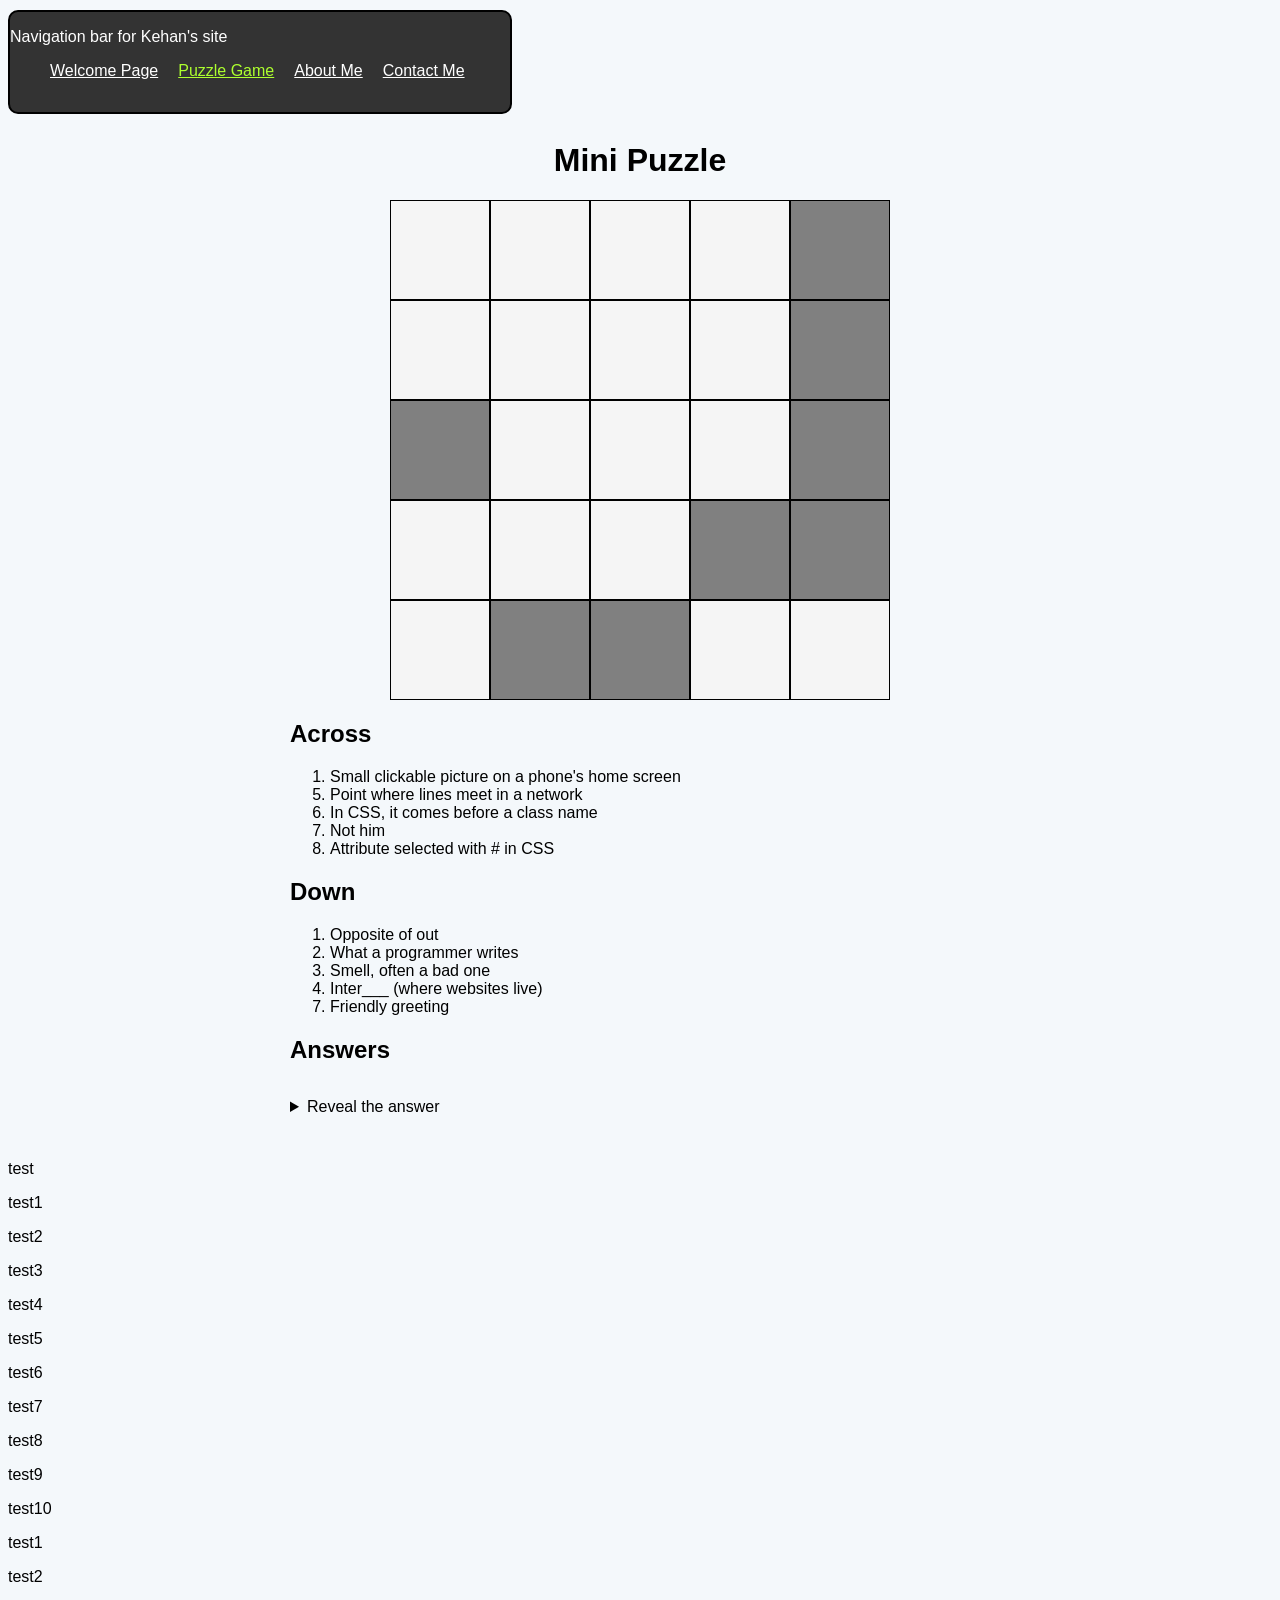
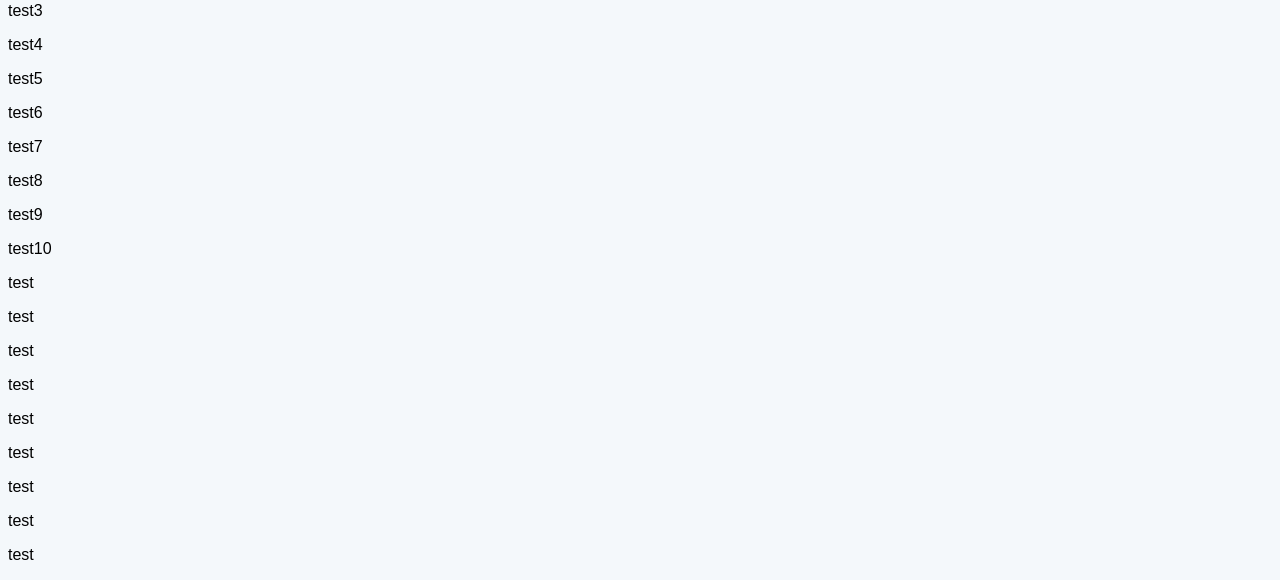
==== game.html @ fa021696 "Move the site to the repo root for GitHub Pages: index, game, about, contact" ====
<!DOCTYPE html>
<html lang="en">
<head>
    <meta name="viewport" content="width=device-width, initial-scale=1">
    <title>Puzzle</title>
    <link rel="stylesheet" href="navbar-project-1.css">
    <link rel="stylesheet" href="page-2.css">
</head>


<body>
    <nav class="navBar">
        <p>Navigation bar for Kehan's site</p>
        <ul> 
            <li><a href="index.html">Welcome Page</a></li>
            <li><a aria-current="page" href="game.html">Puzzle Game</a></li>
            <li><a href="about.html">About Me</a></li>
            <li><a href="contact.html">Contact Me</a></li>
        </ul>
    </nav>

    <main>
        <h1>Mini Puzzle</h1>
        <div class="puzzle">
            <!--clue and answer generated by AI-->
            <div class="open">
                <input type="text" maxlength="1" pattern="[Ii]" placeholder=" " aria-label="Row 1, column 1, 1 Across, 1 Down"></div>

            <div class="open">
                <input type="text" maxlength="1" pattern="[cC]" placeholder=" " aria-label="Row 1, column 2, 1 Across, 2 Down"></div>
            <div class="open">
                <input type="text" maxlength="1" pattern="[Oo]" placeholder=" " aria-label="Row 1, column 3, 1 Across, 3 Down"></div>
            <div class="open">
                <input type="text" maxlength="1" pattern="[Nn]" placeholder=" " aria-label="Row 1, column 4, 1 Across, 4 Down"></div>
            <div class="blocked"></div>

            <div class="open">
                <input type="text" maxlength="1" pattern="[Nn]" placeholder=" " aria-label="Row 2, column 1, 5 Across, 1 Down"></div>
            <div class="open">
                <input type="text" maxlength="1" pattern="[Oo]" placeholder=" " aria-label="Row 2, column 2, 5 Across, 2 Down"></div>
            <div class="open">
                <input type="text" maxlength="1" pattern="[Dd]" placeholder=" " aria-label="Row 2, column 3, 5 Across, 3 Down"></div>
            <div class="open">
                <input type="text" maxlength="1" pattern="[Ee]" placeholder=" " aria-label="Row 2, column 4, 5 Across, 4 Down"></div>
            <div class="blocked"></div>

            <div class="blocked"></div>
            <div class="open">
                <input type="text" maxlength="1" pattern="[Dd]" placeholder=" " aria-label="Row 3, column 2, 6 Across, 2 Down"></div>
            <div class="open">
                <input type="text" maxlength="1" pattern="[Oo]" placeholder=" " aria-label="Row 3, column 3, 6 Across, 3 Down"></div>
            <div class="open">
                <input type="text" maxlength="1" pattern="[Tt]" placeholder=" " aria-label="Row 3, column 4, 6 Across, 4 Down"></div>
            <div class="blocked"></div>

            <div class="open">
                <input type="text" maxlength="1" pattern="[Hh]" placeholder=" " aria-label="Row 4, column 1, 7 Across, 7 Down"></div>
            <div class="open">
                <input type="text" maxlength="1" pattern="[Ee]" placeholder=" " aria-label="Row 4, column 2, 7 Across, 2 Down"></div>
            <div class="open">
                <input type="text" maxlength="1" pattern="[Rr]" placeholder=" " aria-label="Row 4, column 3, 7 Across, 3 Down"></div>
            <div class="blocked"></div>
            <div class="blocked"></div>

            <div class="open">
                <input type="text" maxlength="1" pattern="[Ii]" placeholder=" " aria-label="Row 5, column 1, 7 Down"></div>
            <div class="blocked"></div>
            <div class="blocked"></div>
            <div class="open">
                <input type="text" maxlength="1" pattern="[Ii]" placeholder=" " aria-label="Row 5, column 4, 8 Across"></div>
            <div class="open">
                <input type="text" maxlength="1" pattern="[Dd]" placeholder=" " aria-label="Row 5, column 5, 8 Across"></div>    
        </div>

        <section>
            <h2>Across</h2>
            <ol>
                <li value="1">Small clickable picture on a phone's home screen</li>
                <li value="5">Point where lines meet in a network</li>
                <li value="6">In CSS, it comes before a class name</li>
                <li value="7">Not him</li>
                <li value="8">Attribute selected with # in CSS</li>
            </ol>
        </section>

        <section>
            <h2>Down</h2>
            <ol>
                <li value="1">Opposite of out</li>
                <li value="2">What a programmer writes</li>
                <li value="3">Smell, often a bad one</li>
                <li value="4">Inter___ (where websites live)</li>
                <li value="7">Friendly greeting</li>
            </ol>
        </section>

        <section>
            <h2>Answers</h2>
            <details>
                <summary>Reveal the answer</summary>
                <h3>Across</h3>
                <ol>
                    <li value="1">ICON</li>
                    <li value="5">NODE</li>
                    <li value="6">DOT</li>
                    <li value="7">HER</li>
                    <li value="8">ID</li>
                </ol>
                <h3>Down</h3>
                <ol>
                    <li value="1">IN</li>
                    <li value="2">CODE</li>
                    <li value="3">ODOR</li>
                    <li value="4">NET</li>
                    <li value="7">HI</li>
                </ol>
            </details>
        </section>
    </main>

    <p>test</p>
            <p>test1</p>
            <p>test2</p>
            <p>test3</p>
            <p>test4</p>
            <p>test5</p>
            <p>test6</p>
            <p>test7</p>
            <p>test8</p>
            <p>test9</p>
            <p>test10</p>
            <p>test1</p>
            <p>test2</p>
            <p>test3</p>
            <p>test4</p>
            <p>test5</p>
            <p>test6</p>
            <p>test7</p>
            <p>test8</p>
            <p>test9</p>
            <p>test10</p>
            <p>test</p>
            <p>test</p>
            <p>test</p>
            <p>test</p>
            <p>test</p>
            <p>test</p>
            <p>test</p>
            <p>test</p>
            <p>test</p>
</body>


    
</html>
---- navbar-project-1.css ----
.navBar{
    border: 2px solid black;
    height: 100px;
    /* wide enough for the 4 link names on one line */
    width: 500px;
    /* dark gray navbar with white text */
    background-color: #333;
    color: white;
    font-size: medium;
    position: sticky;
    top: 10px;
    /* stay on top of the page content when scrolling */
    z-index: 1;
    border-radius: 10px;
    a{
        color: white;
        &[aria-current = page]{
            color: greenyellow;
        }
    }
}

.navBar ul {
    display: flex;
    gap: 20px;
    list-style: none;

}

/* phone: the navbar fits the screen, links are at least 44px tall to tap */
@media (max-width: 600px){
    .navBar{
        width: auto;
        height: auto;
    }

    /* less empty space, so the sticky navbar does not take too much of a small screen */
    .navBar p{
        margin: 8px 10px 0;
    }

    .navBar ul{
        margin: 0;
        padding: 0 6px;
        gap: 10px;
        flex-wrap: wrap;
    }

    .navBar a{
        display: inline-block;
        padding: 13px 4px;
    }
}
---- page-2.css ----
body{
    font-family: Arial, sans-serif;
    background-color: #f4f8fb;
}

main{
    max-width: 700px;
    margin: 30px auto;
}

h1{
    text-align: center;
}

/* the 5x5 grid, centered on the page */
.puzzle{
    height: 500px;
    width: 500px;
    grid-template-columns: repeat(5, 1fr);
    display: grid;
    margin: 0 auto;
}

.open{
    background-color: whitesmoke;
    height: 100px;
    width: 100px;
    border: 1px black solid;
    box-sizing: border-box;
}

.blocked{
    background-color: gray;
    height: 100px;
    width: 100px;
    border: 1px black solid;
    box-sizing: border-box;
}

input{
    height: 100%;
    width: 100%;
    box-sizing: border-box;
    font-size: 40px;
    border: none;
    background-color: transparent;
    text-align: center;
}

/* check answers */
input:not(:placeholder-shown):valid{
    background-color: lightgreen;
}

input:not(:placeholder-shown):invalid{
    background-color: pink;
}

/* tap target at least 44px tall */
summary{
    padding: 14px 0;
    cursor: pointer;
}

/* phone: smaller cells */
@media (max-width: 600px){
    .puzzle{
        height: 280px;
        width: 280px;
    }

    /* 56px is still bigger than the 44px tap target */
    .open,
    .blocked{
        height: 56px;
        width: 56px;
    }

    input{
        font-size: 28px;
    }
}
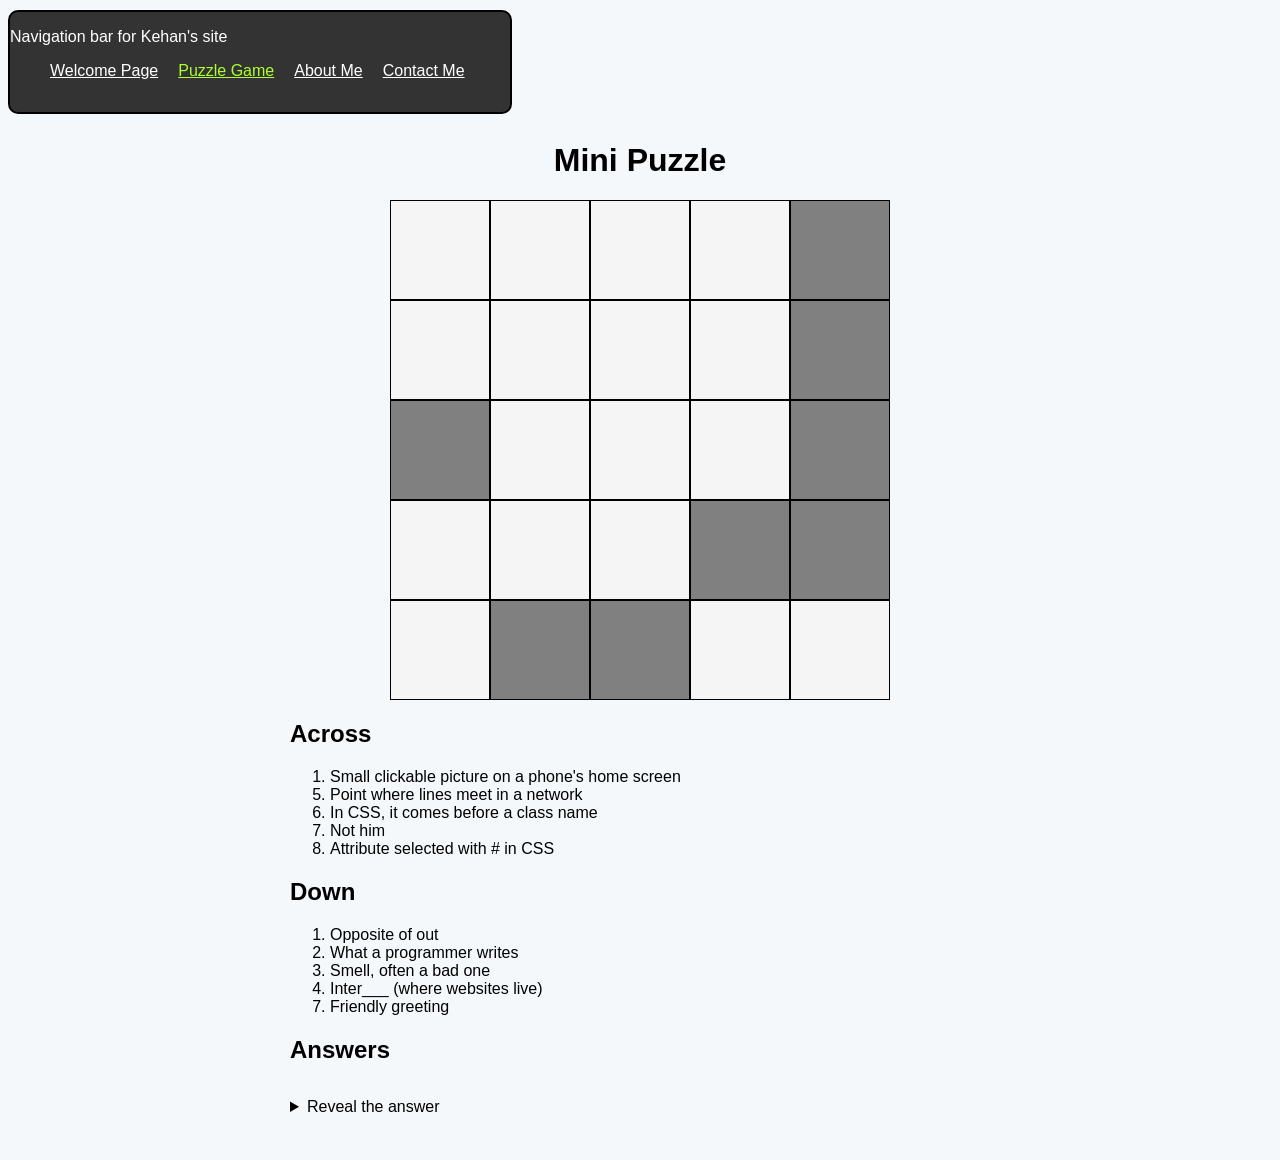
==== commit ac60bb37: "Clean up test paragraphs in game.html Removed multiple test paragraphs from game.html" ====
--- a/game.html
+++ b/game.html
@@ -118,38 +118,9 @@
         </section>
     </main>
 
-    <p>test</p>
-            <p>test1</p>
-            <p>test2</p>
-            <p>test3</p>
-            <p>test4</p>
-            <p>test5</p>
-            <p>test6</p>
-            <p>test7</p>
-            <p>test8</p>
-            <p>test9</p>
-            <p>test10</p>
-            <p>test1</p>
-            <p>test2</p>
-            <p>test3</p>
-            <p>test4</p>
-            <p>test5</p>
-            <p>test6</p>
-            <p>test7</p>
-            <p>test8</p>
-            <p>test9</p>
-            <p>test10</p>
-            <p>test</p>
-            <p>test</p>
-            <p>test</p>
-            <p>test</p>
-            <p>test</p>
-            <p>test</p>
-            <p>test</p>
-            <p>test</p>
-            <p>test</p>
+
 </body>
 
 
     
-</html>+</html>
